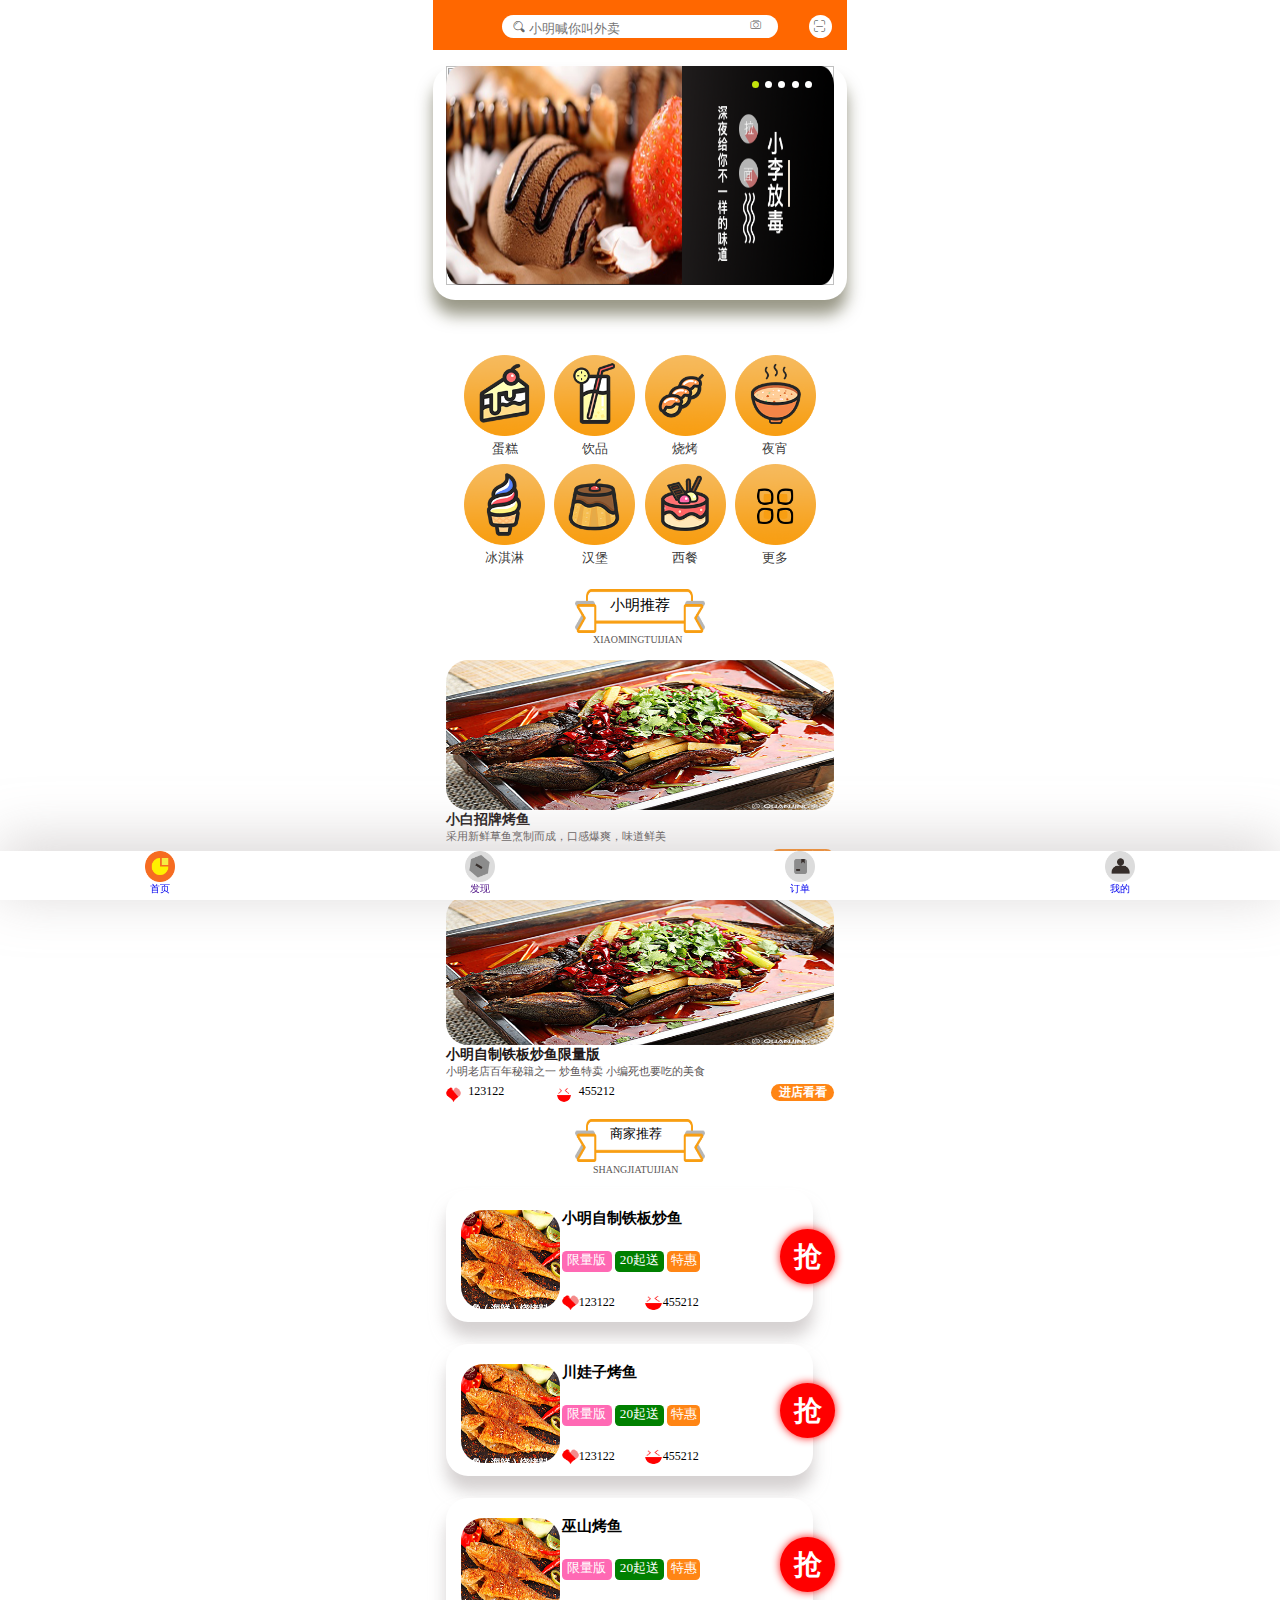
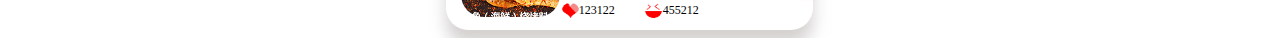
==== app/index.html @ f3cc4b4c "waimai" ====
<!DOCTYPE html>
<html lang="en">
<head>
    <meta charset="UTF-8">
    <meta name="viewport" content="width=device-width">
    <title>Title</title>
    <link rel="stylesheet" href="./css/index.css">
    <link rel="stylesheet" href="./css/basic.css">
    <link rel="stylesheet" href="css/iconfont.css">
</head>
<body>
<!--头部-->
<header id="header">
    <div class="container"></div>
    <div class="topBar">
        <div class="searchBox">
            <i class="search">&#xe600;</i>
            <input type="text" placeholder="小明喊你叫外卖" class="input">
            <i class="camera">&#xe655;</i>
        </div>
        <div class="scanBox">
            <i class="saomiao">&#xe740;</i>
        </div>
    </div>
</header>
<!--banner-->
<section class="banner">
    <ul class="imageBox">
        <li class="bannerItem active"><img src="./image/形状1@2x.png" alt=""></li>
        <li class="bannerItem"><img src="" alt=""></li>
        <li class="bannerItem"><img src="" alt=""></li>
        <li class="bannerItem"><img src="" alt=""></li>
        <li class="bannerItem"><img src="" alt=""></li>
    </ul>
    <ul class="pagerBox">
        <li class="active"></li>
        <li></li>
        <li></li>
        <li></li>
        <li></li>
    </ul>
</section>
<!--导航-->
<nav class="category">
    <a href="#" class="categoryBox">
        <img src="./image/蛋糕@2x.png" alt="">
        <p>蛋糕</p>
    </a>
    <a href="#" class="categoryBox">
        <img src="./image/果汁@2x.png" alt="">
        <p>饮品</p>
    </a>
    <a href="#" class="categoryBox">
        <img src="./image/章鱼烧@2x.png" alt="">
        <p>烧烤</p>
    </a>
    <a href="#" class="categoryBox">
        <img src="./image/汤@2x.png" alt="">
        <p>夜宵</p>
    </a>
    <a href="#" class="categoryBox">
        <img src="./image/甜筒1@2x.png" alt="">
        <p>冰淇淋</p>
    </a>
    <a href="#" class="categoryBox">
        <img src="./image/布丁@2x.png" alt="">
        <p>汉堡</p>
    </a>
    <a href="#" class="categoryBox">
        <img src="./image/蛋糕(1)@2x.png" alt="">
        <p>西餐</p>
    </a><a href="#" class="categoryBox">
    <img src="./image/椭圆7拷贝4@2x.png" alt="">
    <p>更多</p>
</a>
</nav>
<div class="homePage">
    <div class="content">
        <img src="./image/圆角矩形4拷贝2@2x.png" alt="">
        <p class="content1">小明推荐</p>
        <p class="content2">XIAOMINGTUIJIAN</p>
    </div>
    <div class="detail">
        <div class="detail1">
            <img src="./image/QJ7105847987@2x.png" alt="">
        </div>
        <div class="detail2">
            <p class="name">小白招牌烤鱼</p>
            <p class="name2">采用新鲜草鱼烹制而成，口感爆爽，味道鲜美</p>
            <img src="./image/矩形6@2x.png" class="tu1" alt="">
            <p class="name3">123122</p>
            <img src="./image/矩形7拷贝@2x.png" class="tu2" alt="">
            <p class="name4">455212</p>
            <a href="">
                <div class="jindian">
                    <p class="name5">进店看看</p>
                </div>
            </a>
        </div>
    </div>
    <div class="detail">
        <div class="detail1">
            <img src="./image/QJ7105847987@2x.png" alt="">
        </div>
        <div class="detail2">
            <p class="name">小明自制铁板炒鱼限量版</p>
            <p class="name2">小明老店百年秘籍之一 炒鱼特卖 小编死也要吃的美食</p>
            <img src="./image/矩形6@2x.png" class="tu1" alt="">
            <p class="name3">123122</p>
            <img src="./image/矩形7拷贝@2x.png" class="tu2" alt="">
            <p class="name4">455212</p>
            <a href="">
                <div class="jindian">
                    <p class="name5">进店看看</p>
                </div>
            </a>
        </div>
    </div>
</div>
<div class="recommend">
    <div class="content">
        <img src="./image/圆角矩形4拷贝2@2x.png" alt="">
        <p class="content1">商家推荐</p>
        <p class="content2">SHANGJIATUIJIAN</p>
    </div>
    <div class="main">
        <div class="tuijian">
            <div class="tuijian1">
                <img src="./image/wKhQs1QFpd6EfMjTAAAAACHeC8I900@2x.png" alt="">
                <i class="biaoti">小明自制铁板炒鱼</i>
                <div class="xianliang">
                    <i class="xian">限量版</i>
                    <i class="qi">20起送</i>
                    <i class="te">特惠</i>
                </div>
                <div class="redu">
                    <i class="renqi"><img src="./image/矩形6@2x.png" class="img1" alt="">
                        <p class="zhi1">123122</p>
                        <img src="./image/矩形7拷贝@2x.png" class="img2" alt="">
                        <p class="zhi2">455212</p>
                        <a href="">
                            <div class="qiang">
                                <p class="wenzi">抢</p>
                            </div>
                        </a>
                    </i>
                </div>
            </div>
            <div class="tuijian">
                <div class="tuijian1">
                    <img src="./image/wKhQs1QFpd6EfMjTAAAAACHeC8I900@2x.png" alt="">
                    <i class="biaoti">川娃子烤鱼</i>
                    <div class="xianliang">
                        <i class="xian">限量版</i>
                        <i class="qi">20起送</i>
                        <i class="te">特惠</i>
                    </div>
                    <div class="redu">
                        <i class="renqi"><img src="./image/矩形6@2x.png" class="img1" alt="">
                            <p class="zhi1">123122</p>
                            <img src="./image/矩形7拷贝@2x.png" class="img2" alt="">
                            <p class="zhi2">455212</p>
                            <a href="">
                                <div class="qiang">
                                    <p class="wenzi">抢</p>
                                </div>
                            </a>
                        </i>
                    </div>
                </div>
                <div class="tuijian">
                    <div class="tuijian1">
                        <img src="./image/wKhQs1QFpd6EfMjTAAAAACHeC8I900@2x.png" alt="">
                        <i class="biaoti">巫山烤鱼</i>
                        <div class="xianliang">
                            <i class="xian">限量版</i>
                            <i class="qi">20起送</i>
                            <i class="te">特惠</i>
                        </div>
                        <div class="redu">
                            <i class="renqi"><img src="./image/矩形6@2x.png" class="img1" alt="">
                                <p class="zhi1">123122</p>
                                <img src="./image/矩形7拷贝@2x.png" class="img2" alt="">
                                <p class="zhi2">455212</p>
                                <a href="">
                                    <div class="qiang">
                                        <p class="wenzi">抢</p>
                                    </div>
                                </a>
                            </i>
                        </div>
                    </div>
                </div>
            </div>
        </div>
    </div>
</div>
<div class="footer">
    <a href="index.html">
        <div class="logo1">
            <img src="./image/矩形10@2x.png" alt="">
            <p>首页</p>
        </div>
    </a>
    <a href="">
        <div class="logo2">
            <img src="./image/矩形11@2x.png" alt="">
            <p>发现</p>
        </div>
    </a>
    <a href="order.html">
        <div class="logo3">
            <img src="./image/圆角矩形11@2x.png" alt="">
            <p>订单</p>
        </div>
    </a>
    <a href="mine.html">
        <div class="logo4">
            <img src="./image/矩形13@2x.png" alt="">
            <p>我的</p>
        </div>
    </a>
</div>
</body>
</html>
---- app/css/index.css ----
.container{
    width: 7.02rem;
    height: auto;
    min-height: 1px;
    margin: 0 auto;
}
#header{
    width: 7.5rem;
    height: 0.91rem;
    background: #ff6700;
    margin: 0 auto;
}
.topBar{
    width: 100%;
    height: 100%;
    display: flex;
    justify-content: space-around;
    align-items: center;
}
.topBar:before{
    content: "";
    display: block;
    width: 0.42rem;
}
.searchBox{
    width: 5rem;
    height: 0.42rem;
    background: white;
    border-radius: 0.21rem;
}

.scanBox{
    width: 0.42rem;
    height: 0.42rem;
    background: white;
    border-radius: 50%;
}
.search{
    width: 0.29rem;
    height: 0.29rem;
    margin-top: 0.1rem;
    margin-left: 0.2rem;
    float: left;
    font-family: 'iconfont';
    color: rgba(0,0,0,0.6);
}
.input{
    width: 3.8rem;
    height: 0.25rem;
    float: left;
    border: none;
    margin-top: 0.12rem;
}
.camera{
    float: left;
    width: 0.33rem;
    height: 0.25rem;
    text-align: center;
    margin-top: 0.07rem;
    margin-left: 0.14rem;
    font-family: 'iconfont';
    color: rgba(0,0,0,0.6);
}
.saomiao{
    float: left;
    width: 0.33rem;
    height: 0.25rem;
    text-align: center;
    margin-top: 0.1rem;
    margin-left: 0.05rem;
    font-family: 'iconfont';
    color: rgba(0,0,0,0.6);
}
.banner{
    width: 7.5rem;
    height: 4.24rem;
    box-shadow: 0 15px 16px 0 rgba(52,49,16,0.5);
    margin: 0.29rem auto 0;
    position: relative;
    border-radius: 0.4rem;
}
.imageBox{
    width: 7.03rem;
    height: 3.97rem;
    margin: 0 auto;
    position: relative;

}
.imageBox li{
    width: 7.03rem;
    height: 3.97rem;
    position: absolute;
    left: 0;
    top:0;
}

.imageBox li img{
    display: block;
    width: 7.03rem;
    height: 3.97rem;
}
.imageBox li.active{
    z-index: 1;
}
.pagerBox{
    width: 1.1rem;
    height: 0.13rem;
    position: absolute;
    top: 0.26rem;
    right: 0.63rem;
    z-index: 9;
    display: flex;
    justify-content: space-between;

}
.pagerBox li{
    width: 0.13rem;
    height: 0.13rem;
    border-radius: 50%;
    background: white;
}
.pagerBox li.active{
    background: #C3E40B;
}
.category{
    width: 6.37rem;
    height: 3.96rem;
    margin: 0.99rem auto 0;
    display: flex;
    justify-content: space-between;
    flex-wrap: wrap;
}
.categoryBox{
    display: block;
    width: 1.47rem;
    height: 1.98rem;
}
.categoryBox img{
    width: 1.47rem;
    height: 1.47rem;
}
.categoryBox p{
    width: 1.47rem;
    height: 0.24rem;
    line-height: 0.24rem;
    text-align: center;
    font-size: 0.24rem;
    margin-top: 0.11rem;
    color: rgba(0,0,0,0.8);
}
.homePage{
    width: 7.5rem;
    height: 9.1rem;
    margin: 0.29rem auto 0;
    position: relative;
}
.content img{
    width: 2.37rem;
    height: 0.78rem;
    margin: 0 auto;
}
.homePage .content1{
    font-size:0.28rem;
    position: absolute;
    left:3.2rem;
    top: 0.1rem;
}
.homePage .content2{
    font-size:0.18rem;
    position: absolute;
    color: #5a5555;
    left:2.9rem;
    top: 0.8rem;
}
.detail{
    width: 7.02rem;
    height: 3.76rem;
    background: white;
    margin:0.5rem auto 0;
}
.detail img{
    width: 100%;
    height: 2.72rem;
    border-radius: 0.4rem;
}
.detail2{
    width: 100%;
    height: 1.04rem;
    position: relative;
}
.name{
    font-size: 0.26rem;
    font-weight: bold;
    color: #231919;
}
.name2{
    font-size:0.2rem ;
    color: #5a5555;
}
.detail2 .tu1{
    width: 0.26rem;
    height: 0.27rem;
    position: absolute;
    top:0.75rem;
    left: 0rem;
}
.detail2 .name3{
    display: block;
    position: absolute;
    top:0.7rem;
    left: 0.4rem;
}
.detail2 .tu2{
    width: 0.26rem;
    height: 0.27rem;
    position: absolute;
    top:0.75rem;
    left: 2rem;
}
.detail2 .name4{
    display: block;
    position: absolute;
    top:0.7rem;
    left: 2.4rem;
}
.detail2 .jindian{
    width: 1.13rem;
    height: 0.3rem;
    background: #ff8514;
    position: absolute;
    right: 0;
    top:0.7rem;
    border-radius: 0.5rem;
}
.detail2 .name5{
    font-size: 0.22rem;
    font-weight: bold;
    text-align: center;
    color: white;
}
.recommend{
    width: 7.5rem;
    height: 9.4rem;
    margin: 0.5rem auto 0;
    position: relative;
}
.recommend img{
    width: 2.37rem;
    height: 0.78rem;
    margin: 0 auto;
}
.recommend .content1{
    font-size:0.24rem;
    position: absolute;
    left:3.2rem;
    top: 0.1rem;
}
.recommend .content2{
    font-size:0.18rem;
    color:#5a5555;
    position: absolute;
    text-align: center;
    left:2.9rem;
    top: 0.8rem;
}
.main{
    width: 7.02rem;
    height: 7.94rem;
    margin:0.5rem auto 1.5rem;
}

.tuijian1{
    width: 6.65rem;
    height: 2.39rem;
    border-radius: 0.4rem;
    background: white;
    box-shadow: 0 15px 16px 0 rgba(181, 174, 174, 0.57);
    position: relative;
    margin-bottom: 0.4rem;
}
.tuijian1 img{
    width: 1.79rem;
    height: 1.79rem;
    position: absolute;
    top: 0.36rem;
    left: 0.27rem;
    border-radius: 0.4rem;
}
.tuijian .biaoti{
    font-size: 0.28rem;
    font-weight: bold;
    color: #010101;
    position: absolute;
    left:2.1rem ;
    top: 0.32rem;
}
.tuijian .xianliang{
    width: 2.5rem;
    height: 0.38rem;
    position: absolute;
    left: 2.1rem;
    top: 1.1rem;
    display: flex;
    justify-content: space-between;
    align-content: center;
}
.xianliang .xian {
    width: 0.9rem;
    height: 100%;
    background: hotpink;
    font-size: 0.24rem;
    color: white;
    text-align: center;
    border-radius: 0.08rem;
}
.xianliang .qi{
    width: 0.9rem;
    height: 100%;
    background: green;
    font-size: 0.24rem;
    color: white;
    text-align: center;
    border-radius: 0.08rem;
}
.xianliang .te{
    width: 0.6rem;
    height: 100%;
    background: #ff8514;
    font-size: 0.24rem;
    color: white;
    text-align: center;
    border-radius: 0.08rem;
}
.redu .img1{
    width: 0.3rem;
    height: 0.28rem;
    position: absolute;
    top: 1.9rem;
    left: 2.1rem;
}
.redu .zhi1{
    position: absolute;
    left: 2.4rem;
    top: 1.9rem;
}
.redu .img2{
    width: 0.3rem;
    height: 0.28rem;
    position: absolute;
    top: 1.9rem;
    left:3.6rem;
}
.redu .zhi2{
    position: absolute;
    left: 3.92rem;
    top: 1.9rem;
}
.qiang{
    width: 1rem;
    height: 1rem;
    background: red;
    position: absolute;
    right: -0.4rem;
    border-radius: 50%;
    box-shadow: 0 0 0.16rem 0 rgba(255, 0, 0, 0.93);
    top: 0.7rem;
}
.qiang .wenzi{
    font-size:0.5rem;
    font-weight: 800;
    text-align: center;
    line-height: 1rem;
    color: white;
}
.footer{
    position: fixed;
    bottom: 0;
    width: 100%;
    height: 0.89rem;
    background: white;
    margin: 0.5rem auto 0;
    display: flex;
    justify-content: space-around;
    box-shadow: 0 -0.15rem 1rem 0 rgba(181, 174, 174, 0.57);

}
.logo1,.logo3,.logo2,.logo4{
    width: 0.7rem;
    height: 0.89rem;
}
.logo1 img,.logo3 img,.logo2 img,.logo4 img{
    display: block;
    width: 0.56rem;
    height: 0.56rem;
    margin: 0 auto;
}
.footer p{
    font-size: 0.18rem;
    text-align: center;
}
---- app/css/basic.css ----
body,html{
    width: 100%;
    height: 100%;
}
*{
    margin: 0;
    padding: 0;
    box-sizing: border-box;
}
ul{
    list-style: none;
}
a{
    text-decoration: none;
}
html{
    font-size: 100px;
}
i{
    font-weight: normal;
    text-decoration: none;
    font-style: normal;
}
body{
    font-size: 12px;
}
@media (min-width: 320px) {
    html{
        font-size: 42.66667px;
    }
}
@media (min-width:360px) {
    html{
        font-size: 48px;
    }
}
@media (min-width:375px) {
    html{
        font-size: 50px;
    }
}
@media (min-width:414px) {
    html{
        font-size: 55.2px;
    }
}
@font-face {
    font-family: 'iconfont';  /* project id 1030182 */
    src: url('//at.alicdn.com/t/font_1030182_3lffnanxc1c.eot');
    src: url('//at.alicdn.com/t/font_1030182_3lffnanxc1c.eot?#iefix') format('embedded-opentype'),
    url('//at.alicdn.com/t/font_1030182_3lffnanxc1c.woff2') format('woff2'),
    url('//at.alicdn.com/t/font_1030182_3lffnanxc1c.woff') format('woff'),
    url('//at.alicdn.com/t/font_1030182_3lffnanxc1c.ttf') format('truetype'),
    url('//at.alicdn.com/t/font_1030182_3lffnanxc1c.svg#iconfont') format('svg');
}
img{
    display: block;
}
---- app/css/iconfont.css ----
@font-face {font-family: "iconfont";
  src: url('../font/iconfont.eot?t=1550023314030'); /* IE9 */
  src: url('../font/iconfont.eot?t=1550023314030#iefix') format('embedded-opentype'), /* IE6-IE8 */
  url('[data-uri]') format('woff2'),
  url('../font/iconfont.woff?t=1550023314030') format('woff'),
  url('../font/iconfont.ttf?t=1550023314030') format('truetype'), /* chrome, firefox, opera, Safari, Android, iOS 4.2+ */
  url('../font/iconfont.svg?t=1550023314030#iconfont') format('svg'); /* iOS 4.1- */
}

.iconfont {
  font-family: "iconfont" !important;
  font-size: 16px;
  font-style: normal;
  -webkit-font-smoothing: antialiased;
  -moz-osx-font-smoothing: grayscale;
}

.icon-wuuiconsuoxiao:before {
  content: "\e61f";
}

.icon-fanhui:before {
  content: "\e653";
}

.icon-xiangji:before {
  content: "\e655";
}

.icon-jia:before {
  content: "\e61b";
}

.icon-saomiao:before {
  content: "\e740";
}

.icon-dizhi:before {
  content: "\e60d";
}

.icon-gengduodiandiandian:before {
  content: "\e61d";
}

.icon-xuanzeanniu:before {
  content: "\e603";
}

.icon-tianchong-:before {
  content: "\e616";
}

.icon-shoucang:before {
  content: "\e6c8";
}

.icon-you:before {
  content: "\e656";
}

.icon-gouwuche:before {
  content: "\e601";
}

.icon-kefu1:before {
  content: "\e604";
}

.icon-right-arrow:before {
  content: "\e602";
}

.icon-bianji:before {
  content: "\e606";
}

.icon-tianjiajiahaowubiankuang:before {
  content: "\e619";
}

.icon-qiandao:before {
  content: "\e605";
}

.icon-search:before {
  content: "\e600";
}
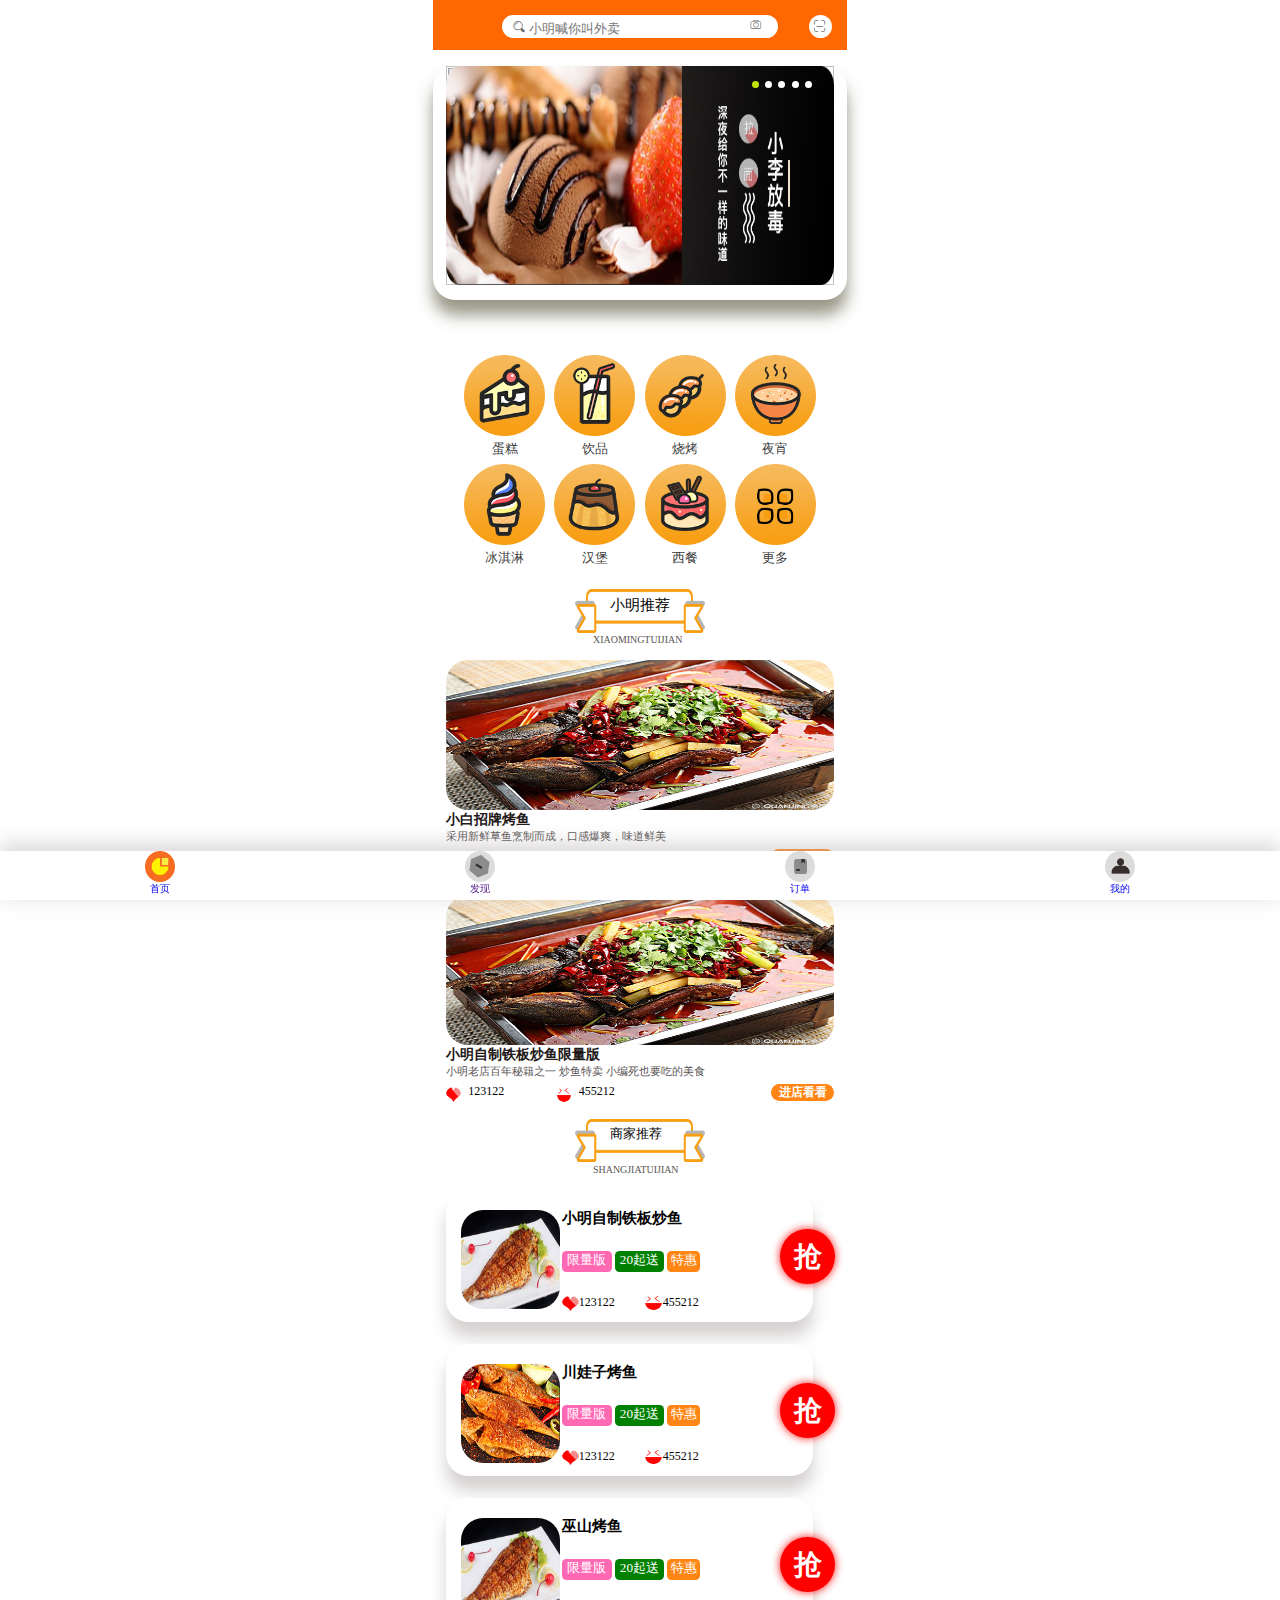
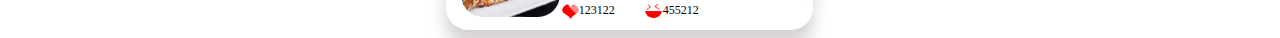
==== commit 800f371a: "waimai" ====
--- a/app/index.html
+++ b/app/index.html
@@ -126,7 +126,7 @@
     <div class="main">
         <div class="tuijian">
             <div class="tuijian1">
-                <img src="./image/wKhQs1QFpd6EfMjTAAAAACHeC8I900@2x.png" alt="">
+                <img src="./image/yu.PNG" alt="">
                 <i class="biaoti">小明自制铁板炒鱼</i>
                 <div class="xianliang">
                     <i class="xian">限量版</i>
@@ -148,7 +148,7 @@
             </div>
             <div class="tuijian">
                 <div class="tuijian1">
-                    <img src="./image/wKhQs1QFpd6EfMjTAAAAACHeC8I900@2x.png" alt="">
+                    <img src="./image/yu2.PNG" alt="">
                     <i class="biaoti">川娃子烤鱼</i>
                     <div class="xianliang">
                         <i class="xian">限量版</i>
@@ -170,7 +170,7 @@
                 </div>
                 <div class="tuijian">
                     <div class="tuijian1">
-                        <img src="./image/wKhQs1QFpd6EfMjTAAAAACHeC8I900@2x.png" alt="">
+                        <img src="./image/yu.PNG" alt="">
                         <i class="biaoti">巫山烤鱼</i>
                         <div class="xianliang">
                             <i class="xian">限量版</i>
--- a/app/css/index.css
+++ b/app/css/index.css
@@ -335,7 +335,7 @@
     width: 0.3rem;
     height: 0.28rem;
     position: absolute;
-    top: 1.9rem;
+    top: 1.92rem;
     left: 2.1rem;
 }
 .redu .zhi1{
@@ -381,7 +381,7 @@
     margin: 0.5rem auto 0;
     display: flex;
     justify-content: space-around;
-    box-shadow: 0 -0.15rem 1rem 0 rgba(181, 174, 174, 0.57);
+    box-shadow: 0 -0.1rem 0.4rem 0 rgba(181, 174, 174, 0.57);
 
 }
 .logo1,.logo3,.logo2,.logo4{
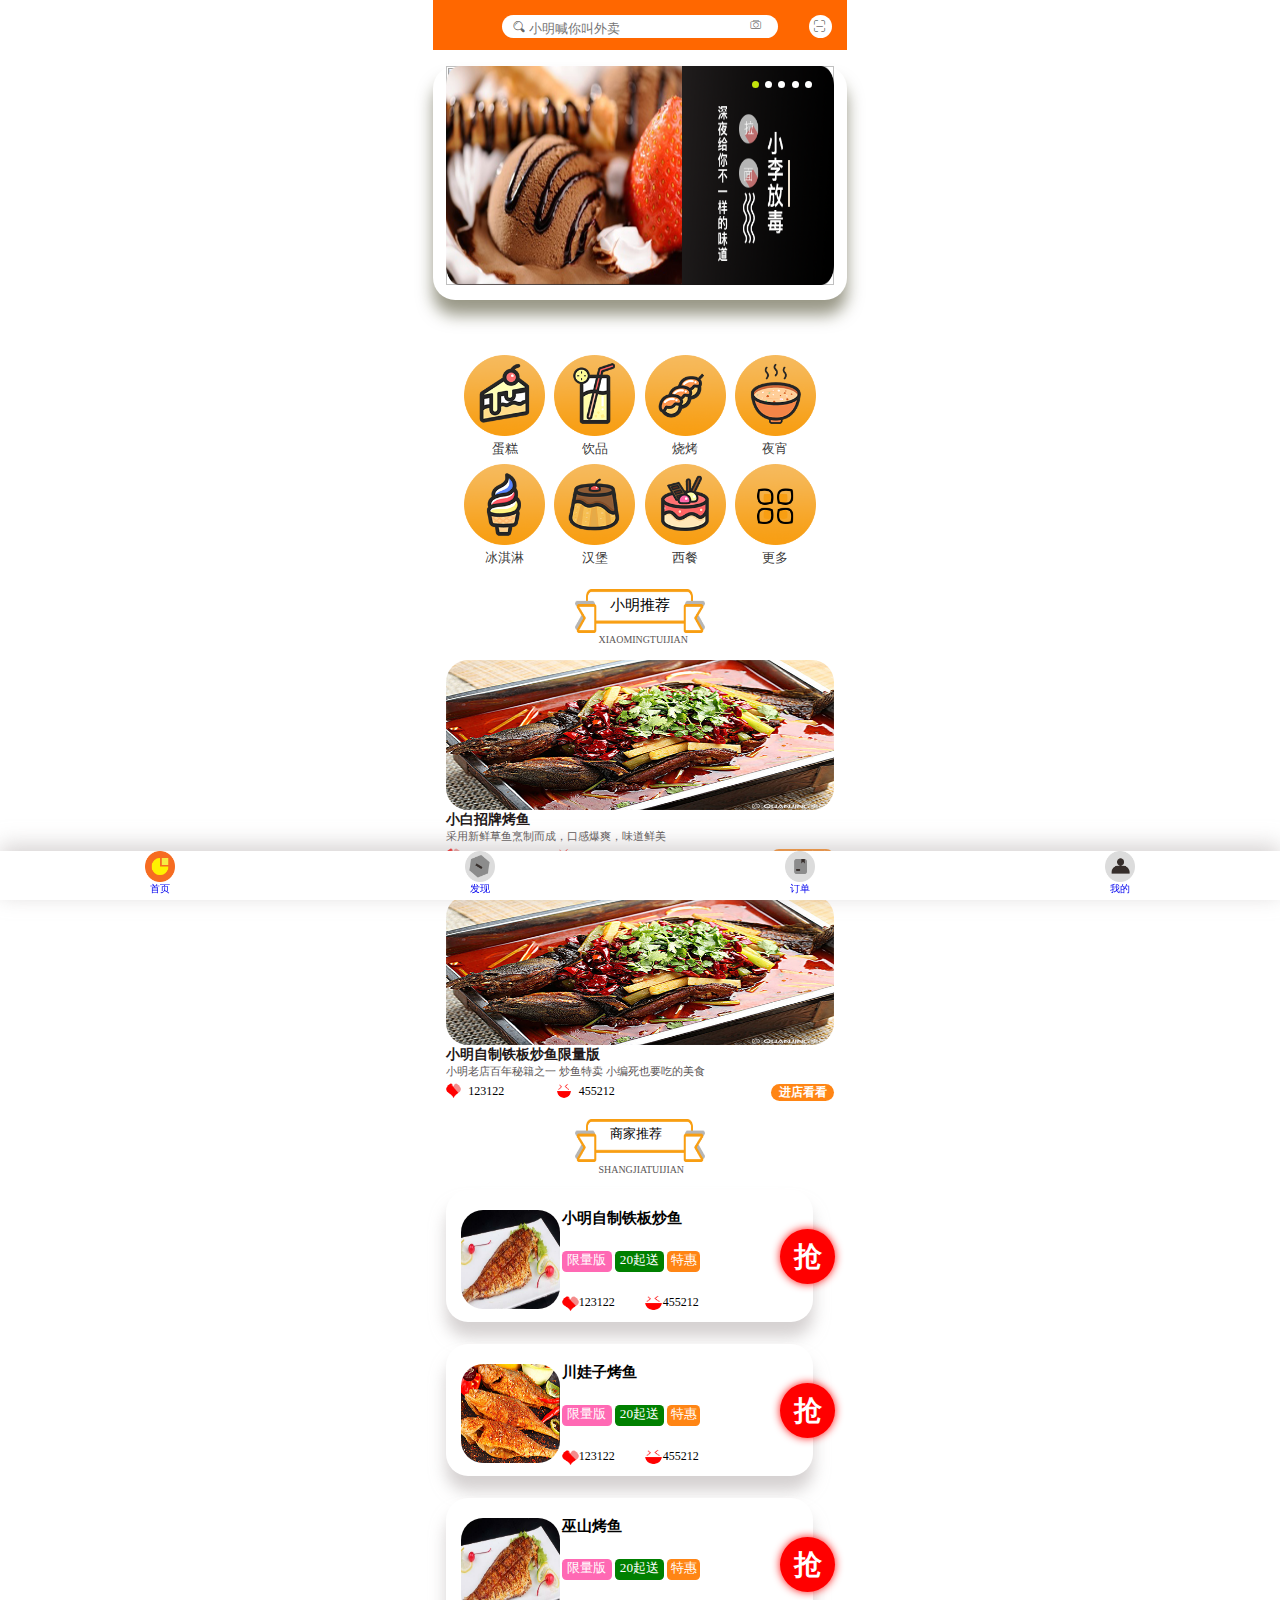
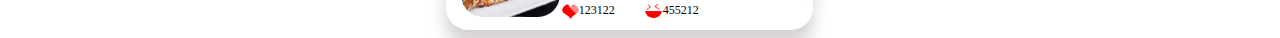
==== commit 9a89b90d: "waimai" ====
--- a/app/index.html
+++ b/app/index.html
@@ -202,7 +202,7 @@
             <p>首页</p>
         </div>
     </a>
-    <a href="">
+    <a href="shopping-cart.html">
         <div class="logo2">
             <img src="./image/矩形11@2x.png" alt="">
             <p>发现</p>
--- a/app/css/index.css
+++ b/app/css/index.css
@@ -169,7 +169,7 @@
     font-size:0.18rem;
     position: absolute;
     color: #5a5555;
-    left:2.9rem;
+    left:3rem;
     top: 0.8rem;
 }
 .detail{
@@ -201,7 +201,7 @@
     width: 0.26rem;
     height: 0.27rem;
     position: absolute;
-    top:0.75rem;
+    top:0.69rem;
     left: 0rem;
 }
 .detail2 .name3{
@@ -214,7 +214,7 @@
     width: 0.26rem;
     height: 0.27rem;
     position: absolute;
-    top:0.75rem;
+    top:0.69rem;
     left: 2rem;
 }
 .detail2 .name4{
@@ -260,7 +260,7 @@
     color:#5a5555;
     position: absolute;
     text-align: center;
-    left:2.9rem;
+    left:3rem;
     top: 0.8rem;
 }
 .main{
